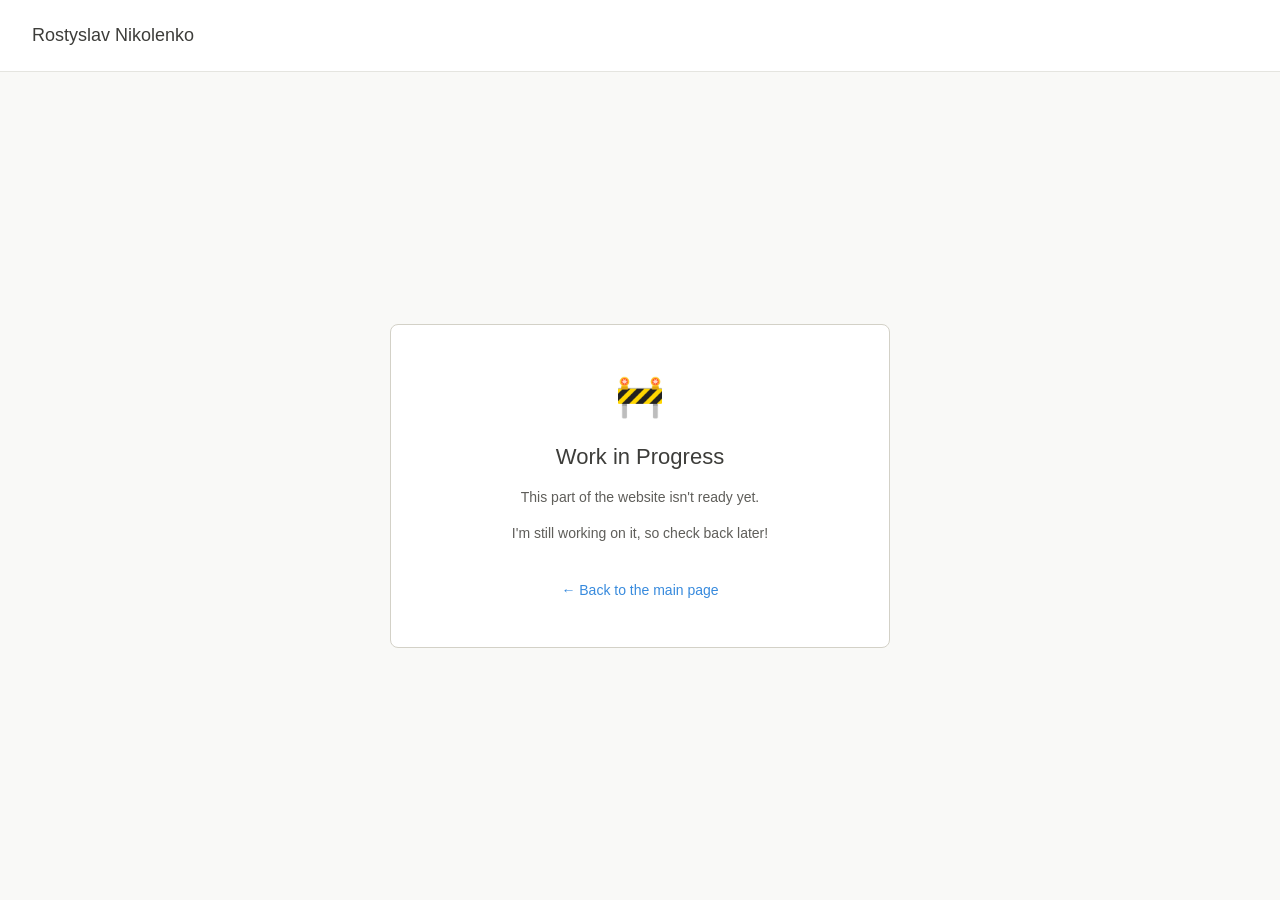
==== wip.html @ 276097a3 "init" ====
<!DOCTYPE html>
<html lang="en">

<head>
    <meta charset="UTF-8">
    <meta name="viewport" content="width=device-width, initial-scale=1.0">

    <title>Work in Progress</title>

    <link rel="stylesheet" href="styles.css">
</head>

<body>

    <header class="site-header">
        <h1>Rostyslav Nikolenko</h1>
    </header>

    <main class="wip-page">
        <section class="wip-card">
            <span class="wip-icon">🚧</span>

            <h2>Work in Progress</h2>

            <p>
                This part of the website isn't ready yet.
            </p>

            <p>
                I'm still working on it, so check back later!
            </p>

            <a class="back-link" href="index.html">
                ← Back to the main page
            </a>
        </section>
    </main>

</body>

</html>
---- styles.css ----
* {
    margin: 0;
    padding: 0;
    box-sizing: border-box;
}

html,
body {
    height: 100%;
}

body {
    font-family: -apple-system, BlinkMacSystemFont, "Segoe UI", sans-serif;

    background: #f9f9f7;
    color: #3d3d3a;
}


/* ─────────────────────────────────────────
    Header
   ───────────────────────────────────────── */

.site-header {
    height: 72px;

    display: flex;
    align-items: center;

    padding: 0 2rem;

    background: #fff;
    border-bottom: 1px solid #e5e5e0;
}

.site-header h1 {
    font-size: 18px;
    font-weight: 500;
}


/* ─────────────────────────────────────────
    Page layout
   ───────────────────────────────────────── */

.page-layout {
    display: flex;

    height: calc(100vh - 72px);
}

.content {
    flex: 1;

    padding: 2rem;

    overflow-y: auto;
}


/* ─────────────────────────────────────────
    Main content card
   ───────────────────────────────────────── */

.content-card {
    display: grid;
    grid-template-columns: 1fr 3fr;
    gap: 2rem;

    width: 100%;
    min-height: 100%;

    padding: 2rem;

    background: #fff;
    border: 1px solid #d3d1c7;
    border-radius: 8px;
}


/* ─────────────────────────────────────────
    Profile
   ───────────────────────────────────────── */

.profile {
    display: flex;
    flex-direction: column;
    gap: 1.5rem;

    min-width: 0;
    padding: 1.5rem;

    background: #f9f9f7;
    border: 1px solid #d3d1c7;
    border-radius: 8px;
}

.profile-image {
    width: 100%;
    height: 250px;

    display: block;

    object-fit: cover;
    object-position: center 30%;

    border-radius: 8px;
}

/* ─────────────────────────────────────────
    Profile info section
   ───────────────────────────────────────── */

.profile-info {
    flex: 1;

    display: flex;
    flex-direction: column;
    gap: 1.25rem;

    padding: 1.5rem;

    background: #fff;
    border: 1px solid #d3d1c7;
    border-radius: 8px;
}

.profile-field {
    display: flex;
    flex-direction: column;
    gap: 0.25rem;
}

.profile-label {
    font-size: 11px;
    font-weight: 500;
    text-transform: uppercase;
    letter-spacing: 0.5px;
    color: #888780;
}

.profile-value {
    font-size: 14px;
    line-height: 1.5;
    color: #3d3d3a;
    overflow-wrap: anywhere;
}

a.profile-value {
    color: #378add;
    text-decoration: none;
}

a.profile-value:hover {
    text-decoration: underline;
}

/* ─────────────────────────────────────────
    About section
   ───────────────────────────────────────── */

.about {
    min-width: 0;
    padding: 1.5rem;

    background: #f9f9f7;
    border: 1px solid #d3d1c7;
    border-radius: 8px;

    overflow-y: auto;
}

.about h2 {
    margin-bottom: 1rem;

    font-size: 16px;
    font-weight: 500;
}

.about p {
    margin-bottom: 1rem;

    font-size: 14px;
    line-height: 1.8;

    color: #5f5e5a;
    white-space: pre-line;
}

/* ─────────────────────────────────────────
    About quote
   ───────────────────────────────────────── */

.about-quote {
    padding: 1.25rem;

    border-left: 3px solid #d3d1c7;

    color: #888780;
}

.about-quote p {
    font-size: 14px;
    font-style: italic;
    line-height: 1.7;

    white-space: pre-line;
}

.about-quote cite {
    display: block;

    margin-top: 0.75rem;

    font-size: 12px;
    font-style: normal;
    color: #5f5e5a;
}

/* ─────────────────────────────────────────
    Projects sidebar
   ───────────────────────────────────────── */

.projects {
    width: 200px;
    flex-shrink: 0;

    padding: 1.5rem;

    background: #fff;
    border-left: 1px solid #e5e5e0;

    overflow-y: auto;
}

.projects h2 {
    margin-bottom: 1rem;

    font-size: 14px;
    font-weight: 500;

    text-transform: uppercase;
    letter-spacing: 0.5px;

    color: #888780;
}

.projects-list {
    list-style: none;
}

.projects-list li {
    margin-bottom: 0.5rem;
}

.projects-list a {
    display: block;

    padding: 0.75rem 1rem;

    font-size: 14px;
    color: #378add;

    text-decoration: none;
    border-radius: 6px;
}

.projects-list a:hover {
    background: #e6f1fb;
}

.projects-list a:active {
    color: #185fa5;
}

/* ─────────────────────────────────────────
    Work in progress page
   ───────────────────────────────────────── */

.wip-page {
    min-height: calc(100vh - 72px);

    display: flex;
    align-items: center;
    justify-content: center;

    padding: 2rem;
}

.wip-card {
    width: 100%;
    max-width: 500px;

    padding: 3rem;

    text-align: center;

    background: #fff;
    border: 1px solid #d3d1c7;
    border-radius: 8px;
}

.wip-icon {
    display: block;

    margin-bottom: 1.5rem;

    font-size: 40px;
}

.wip-card h2 {
    margin-bottom: 1rem;

    font-size: 22px;
    font-weight: 500;
}

.wip-card p {
    margin-bottom: 0.75rem;

    font-size: 14px;
    line-height: 1.7;

    color: #5f5e5a;
}

.back-link {
    display: inline-block;

    margin-top: 1.5rem;

    font-size: 14px;
    color: #378add;

    text-decoration: none;
}

.back-link:hover {
    text-decoration: underline;
}
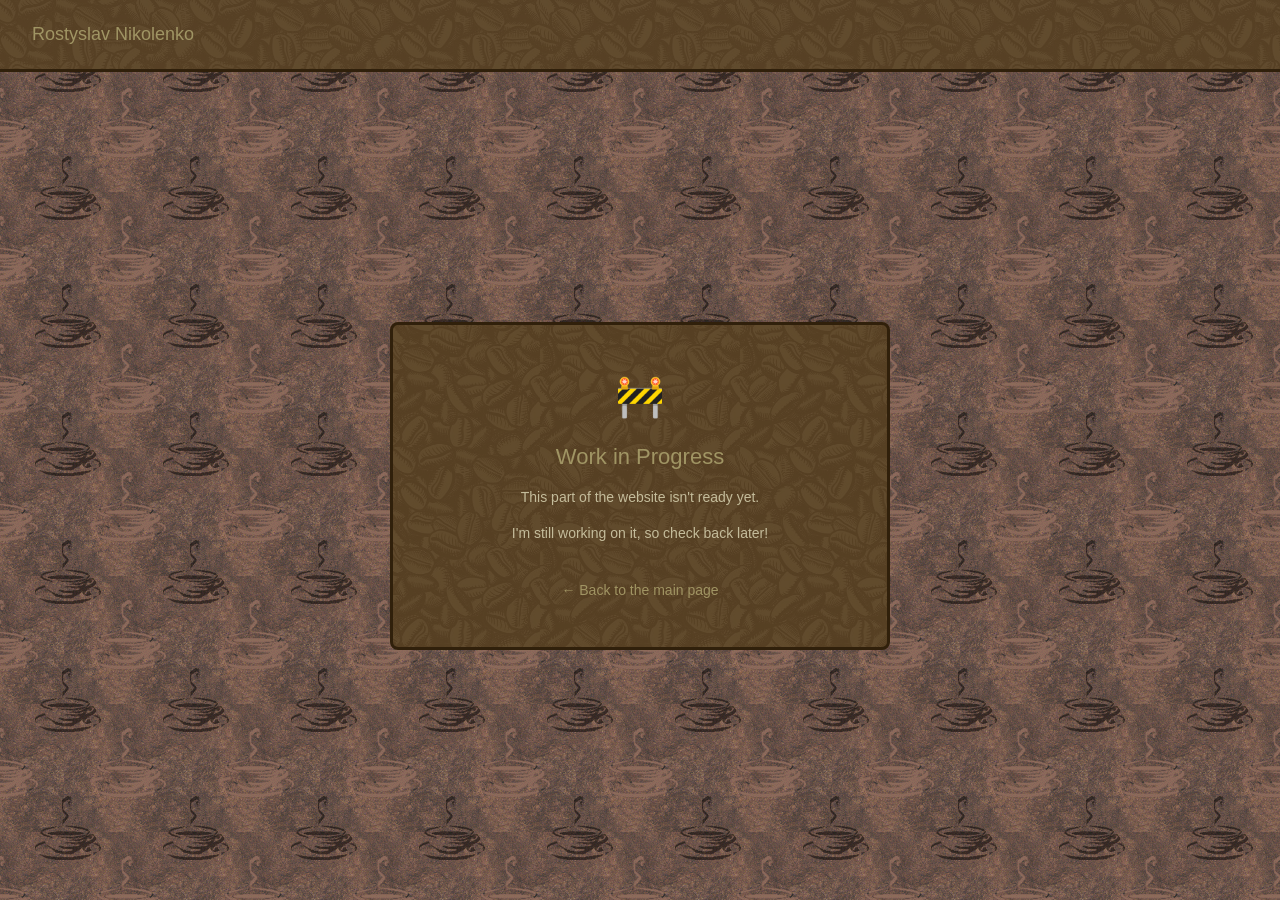
==== commit 252e0084: "update styling" ====
--- a/wip.html
+++ b/wip.html
@@ -12,12 +12,12 @@
 
 <body>
 
-    <header class="site-header">
+    <header class="site-header beans-bg">
         <h1>Rostyslav Nikolenko</h1>
     </header>
 
     <main class="wip-page">
-        <section class="wip-card">
+        <section class="wip-card beans-bg">
             <span class="wip-icon">🚧</span>
 
             <h2>Work in Progress</h2>
--- a/styles.css
+++ b/styles.css
@@ -1,340 +1,715 @@
-* {
-    margin: 0;
-    padding: 0;
-    box-sizing: border-box;
+@media (min-width: 1025px) {
+
+    * {
+        margin: 0;
+        padding: 0;
+        box-sizing: border-box;
+    }
+
+    html,
+    body {
+        height: 100%;
+    }
+
+    body {
+        font-family: "Segoe UI", sans-serif;
+
+        background: #735A52;
+        background-image: url("assets/texture.png");
+        background-repeat: repeat;
+        color: #a09564;
+    }
+
+    a {
+        color: #a09463;
+        text-decoration: none;
+    }
+
+    a:hover {
+        color: #c0ad68;
+        text-decoration: underline;
+    }
+
+    a:visited {
+        color: #85794b;
+    }
+
+    a:active {
+        color: #a09463;
+    }
+
+    /* ─────────────────────────────────────────
+    Header
+   ───────────────────────────────────────── */
+
+    .site-header {
+        height: 72px;
+
+        display: flex;
+        align-items: center;
+
+        padding: 0 2rem;
+        background: #554228;
+        border-bottom: 3px solid #30200b;
+    }
+
+    .site-header h1 {
+        font-size: 18px;
+        font-weight: 500;
+    }
+
+
+    /* ─────────────────────────────────────────
+    Page layout
+   ───────────────────────────────────────── */
+
+    .page-layout {
+        display: flex;
+
+        height: calc(100vh - 72px);
+    }
+
+    .content {
+        flex: 1;
+
+        padding: 2rem;
+
+        overflow-y: auto;
+    }
+
+
+    /* ─────────────────────────────────────────
+    Main content card
+   ───────────────────────────────────────── */
+
+    .content-card {
+        display: grid;
+        grid-template-columns: 1fr 3fr;
+        gap: 2rem;
+
+        width: 100%;
+        min-height: 100%;
+
+        padding: 1rem;
+    }
+
+
+    /* ─────────────────────────────────────────
+    Profile
+   ───────────────────────────────────────── */
+
+    .profile {
+        display: flex;
+        flex-direction: column;
+        gap: 1.5rem;
+
+        min-width: 0;
+        padding: 1.5rem;
+
+        background: #554228;
+        border: 3px solid #30200b;
+    }
+
+    .profile-image {
+        width: 100%;
+        height: 250px;
+
+        display: block;
+
+        object-fit: cover;
+        object-position: center 30%;
+
+        border: 3px solid #30200b;
+        border-radius: 8px;
+    }
+
+    /* ─────────────────────────────────────────
+    Profile info section
+   ───────────────────────────────────────── */
+
+    .profile-info {
+        flex: 1;
+
+        display: flex;
+        flex-direction: column;
+        gap: 1.25rem;
+
+        padding: 1.5rem;
+    }
+
+    .profile-field {
+        display: flex;
+        flex-direction: column;
+        gap: 0.25rem;
+    }
+
+    .profile-label {
+        font-size: 11px;
+        font-weight: 500;
+        text-transform: uppercase;
+        letter-spacing: 0.5px;
+        color: #a09564;
+    }
+
+    .profile-value {
+        font-size: 14px;
+        line-height: 1.5;
+        color: #c4bc9b;
+        overflow-wrap: anywhere;
+    }
+
+    /* ─────────────────────────────────────────
+    About section
+   ───────────────────────────────────────── */
+
+    .about {
+        min-width: 0;
+        padding: 1.5rem;
+
+        background: #554228;
+        border: 3px solid #30200b;
+
+        overflow-y: auto;
+    }
+
+    .about h2 {
+        margin-bottom: 1rem;
+
+        font-size: 16px;
+        font-weight: 500;
+    }
+
+    .about p {
+        margin-bottom: 1rem;
+
+        font-size: 14px;
+        line-height: 1.8;
+
+        color: #c4bc9b;
+        white-space: pre-line;
+    }
+
+    /* ─────────────────────────────────────────
+    About quote
+   ───────────────────────────────────────── */
+
+    .about-quote {
+        margin-left: 15%;
+        margin-right: 15%;
+        padding: 1.25rem;
+        border-left: 3px solid #a09564;
+
+        background-color: #a0956444;
+
+        color: #a09564;
+    }
+
+    .about-quote p {
+        font-size: 14px;
+        font-style: italic;
+        line-height: 1.7;
+
+        white-space: pre-line;
+    }
+
+    .about-quote cite {
+        display: block;
+
+        margin-top: 0.75rem;
+
+        font-size: 12px;
+        font-style: normal;
+        color: #a09564;
+    }
+
+    /* ─────────────────────────────────────────
+    Projects sidebar
+   ───────────────────────────────────────── */
+
+    .projects {
+        width: 200px;
+        flex-shrink: 0;
+
+        padding: 1.5rem;
+
+        background: #554228;
+        border-left: 3px solid #30200b;
+
+        overflow-y: auto;
+    }
+
+    .projects h2 {
+        margin-bottom: 1rem;
+
+        font-size: 14px;
+        font-weight: 500;
+
+        text-transform: uppercase;
+        letter-spacing: 0.5px;
+
+        color: #a09564;
+    }
+
+    .projects-list {
+        list-style: none;
+    }
+
+    .projects-list li {
+        margin-bottom: 0.5rem;
+    }
+
+    .projects-list a {
+        display: block;
+
+        padding: 0.75rem 1rem;
+
+        font-size: 14px;
+        border-radius: 6px;
+        background: #412f1a;
+        border: 3px solid #30200b;
+    }
+
+    .projects-list a:hover {
+        background: #4b381e;
+    }
+
+    /* ─────────────────────────────────────────
+    Work in progress page
+   ───────────────────────────────────────── */
+
+    .wip-page {
+        min-height: calc(100vh - 72px);
+
+        display: flex;
+        align-items: center;
+        justify-content: center;
+
+        padding: 2rem;
+    }
+
+    .wip-card {
+        width: 100%;
+        max-width: 500px;
+
+        padding: 3rem;
+
+        text-align: center;
+
+        background: #554228;
+        border: 3px solid #30200b;
+        border-radius: 8px;
+    }
+
+    .wip-icon {
+        display: block;
+
+        margin-bottom: 1.5rem;
+
+        font-size: 40px;
+    }
+
+    .wip-card h2 {
+        margin-bottom: 1rem;
+
+        font-size: 22px;
+        font-weight: 500;
+    }
+
+    .wip-card p {
+        margin-bottom: 0.75rem;
+
+        font-size: 14px;
+        line-height: 1.7;
+
+        color: #c4bc9b;
+    }
+
+    .back-link {
+        display: inline-block;
+
+        margin-top: 1.5rem;
+
+        font-size: 14px;
+    }
 }
 
-html,
-body {
-    height: 100%;
+
+
+
+
+
+
+
+
+
+
+
+
+
+
+
+
+
+
+
+
+
+
+
+
+
+
+
+
+
+
+
+/* ─────────────────────────────────────────
+    Mobile
+   ───────────────────────────────────────── */
+
+@media (max-width: 1024px) {
+    * {
+        margin: 0;
+        padding: 0;
+        box-sizing: border-box;
+    }
+
+    html,
+    body {
+        min-height: 100%;
+    }
+
+    body {
+        font-family: "Segoe UI", sans-serif;
+
+        background: #735A52;
+        background-image: url("assets/texture.png");
+        background-repeat: repeat;
+
+        color: #a09564;
+    }
+
+    a {
+        color: #a09463;
+        text-decoration: none;
+    }
+
+    a:hover {
+        color: #c0ad68;
+        text-decoration: underline;
+    }
+
+    a:visited {
+        color: #85794b;
+    }
+
+    a:active {
+        color: #a09463;
+    }
+
+    /* ─────────────────────────────────────────
+        Header
+       ───────────────────────────────────────── */
+
+    .site-header {
+        min-height: 60px;
+
+        display: flex;
+        align-items: center;
+
+        padding: 0 1rem;
+
+        background: #554228;
+        border-bottom: 3px solid #30200b;
+    }
+
+    .site-header h1 {
+        font-size: 17px;
+        font-weight: 500;
+    }
+
+    /* ─────────────────────────────────────────
+        Page
+       ───────────────────────────────────────── */
+
+    .page-layout {
+        display: block;
+        min-height: calc(100vh - 60px);
+    }
+
+    .content {
+        padding: 1rem;
+    }
+
+    /* ─────────────────────────────────────────
+        Main card
+       ───────────────────────────────────────── */
+
+    .content-card {
+        display: flex;
+        flex-direction: column;
+        gap: 1rem;
+
+        width: 100%;
+        min-height: auto;
+
+        padding: 0.75rem;
+    }
+
+    /* ─────────────────────────────────────────
+        Profile
+       ───────────────────────────────────────── */
+
+    .profile {
+        display: flex;
+        flex-direction: column;
+        gap: 1rem;
+
+        padding: 1rem;
+
+        background: #554228;
+        border: 3px solid #30200b;
+    }
+
+    .profile-image {
+        width: 100%;
+        height: 220px;
+
+        display: block;
+
+        object-fit: cover;
+        object-position: center 30%;
+
+        border: 3px solid #30200b;
+        border-radius: 8px;
+    }
+
+    .profile-info {
+        display: flex;
+        flex-direction: column;
+        gap: 1rem;
+
+        padding: 0;
+    }
+
+    .profile-field {
+        display: flex;
+        flex-direction: column;
+        gap: 0.25rem;
+    }
+
+    .profile-label {
+        font-size: 10px;
+        font-weight: 500;
+
+        text-transform: uppercase;
+        letter-spacing: 0.5px;
+
+        color: #a09564;
+    }
+
+    .profile-value {
+        font-size: 14px;
+        line-height: 1.5;
+
+        color: #c4bc9b;
+        overflow-wrap: anywhere;
+    }
+
+    /* ─────────────────────────────────────────
+        About
+       ───────────────────────────────────────── */
+
+    .about {
+        padding: 1rem;
+
+        background: #554228;
+        border: 3px solid #30200b;
+    }
+
+    .about h2 {
+        margin-bottom: 1rem;
+
+        font-size: 16px;
+        font-weight: 500;
+    }
+
+    .about p {
+        margin-bottom: 1rem;
+
+        font-size: 14px;
+        line-height: 1.7;
+
+        color: #c4bc9b;
+        white-space: pre-line;
+    }
+
+    /* ─────────────────────────────────────────
+        Quote
+       ───────────────────────────────────────── */
+
+    .about-quote {
+        margin-left: 10%;
+        margin-right: 10%;
+        padding: 1rem;
+
+        border-left: 3px solid #a09564;
+
+        background-color: #a0956444;
+
+        color: #a09564;
+    }
+
+    .about-quote p {
+        font-size: 14px;
+        font-style: italic;
+        line-height: 1.7;
+    }
+
+    .about-quote cite {
+        display: block;
+
+        margin-top: 0.75rem;
+
+        font-size: 12px;
+        font-style: normal;
+
+        color: #a09564;
+    }
+
+    /* ─────────────────────────────────────────
+        Projects
+       ───────────────────────────────────────── */
+
+    .projects {
+        width: auto;
+
+        padding: 1rem;
+
+        background: #554228;
+        border-top: 3px solid #30200b;
+    }
+
+    .projects h2 {
+        margin-bottom: 0.75rem;
+
+        font-size: 14px;
+        font-weight: 500;
+
+        text-transform: uppercase;
+        letter-spacing: 0.5px;
+
+        color: #a09564;
+    }
+
+    .projects-list {
+        display: flex;
+        flex-direction: column;
+        gap: 0.5rem;
+
+        list-style: none;
+    }
+
+    .projects-list li {
+        margin-bottom: 0;
+    }
+
+    .projects-list a {
+        display: block;
+
+        padding: 0.75rem 1rem;
+
+        font-size: 14px;
+
+        border-radius: 6px;
+        background: #412f1a;
+        border: 3px solid #30200b;
+    }
+
+    .projects-list a:hover {
+        background: #4b381e;
+    }
+
+    /* ─────────────────────────────────────────
+        WIP page
+       ───────────────────────────────────────── */
+
+    .wip-page {
+        min-height: calc(100vh - 60px);
+
+        display: flex;
+        align-items: center;
+        justify-content: center;
+
+        padding: 1rem;
+    }
+
+    .wip-card {
+        width: 100%;
+
+        padding: 2rem 1.5rem;
+
+        text-align: center;
+
+        background: #4b381fb9;
+        border: 3px solid #30200b;
+        border-radius: 8px;
+    }
+
+    .wip-icon {
+        display: block;
+
+        margin-bottom: 1.25rem;
+
+        font-size: 36px;
+    }
+
+    .wip-card h2 {
+        margin-bottom: 1rem;
+
+        font-size: 20px;
+        font-weight: 500;
+    }
+
+    .wip-card p {
+        margin-bottom: 0.75rem;
+
+        font-size: 14px;
+        line-height: 1.7;
+
+        color: #c4bc9b;
+    }
+
+    .back-link {
+        display: inline-block;
+
+        margin-top: 1.25rem;
+
+        font-size: 14px;
+    }
 }
 
-body {
-    font-family: -apple-system, BlinkMacSystemFont, "Segoe UI", sans-serif;
-
-    background: #f9f9f7;
-    color: #3d3d3a;
+.beans-bg {
+    position: relative;
+    overflow: hidden;
 }
 
-
-/* ─────────────────────────────────────────
-    Header
-   ───────────────────────────────────────── */
-
-.site-header {
-    height: 72px;
-
-    display: flex;
-    align-items: center;
-
-    padding: 0 2rem;
-
-    background: #fff;
-    border-bottom: 1px solid #e5e5e0;
+.beans-bg::before {
+    content: "";
+    position: absolute;
+    inset: 0;
+
+    background-image: url("assets/beans.jpg");
+    background-size: 200px;
+    background-position: center;
+
+    opacity: 0.1;
+    z-index: 0;
+    pointer-events: none;
 }
 
-.site-header h1 {
-    font-size: 18px;
-    font-weight: 500;
-}
-
-
-/* ─────────────────────────────────────────
-    Page layout
-   ───────────────────────────────────────── */
-
-.page-layout {
-    display: flex;
-
-    height: calc(100vh - 72px);
-}
-
-.content {
-    flex: 1;
-
-    padding: 2rem;
-
-    overflow-y: auto;
-}
-
-
-/* ─────────────────────────────────────────
-    Main content card
-   ───────────────────────────────────────── */
-
-.content-card {
-    display: grid;
-    grid-template-columns: 1fr 3fr;
-    gap: 2rem;
-
-    width: 100%;
-    min-height: 100%;
-
-    padding: 2rem;
-
-    background: #fff;
-    border: 1px solid #d3d1c7;
-    border-radius: 8px;
-}
-
-
-/* ─────────────────────────────────────────
-    Profile
-   ───────────────────────────────────────── */
-
-.profile {
-    display: flex;
-    flex-direction: column;
-    gap: 1.5rem;
-
-    min-width: 0;
-    padding: 1.5rem;
-
-    background: #f9f9f7;
-    border: 1px solid #d3d1c7;
-    border-radius: 8px;
-}
-
-.profile-image {
-    width: 100%;
-    height: 250px;
-
-    display: block;
-
-    object-fit: cover;
-    object-position: center 30%;
-
-    border-radius: 8px;
-}
-
-/* ─────────────────────────────────────────
-    Profile info section
-   ───────────────────────────────────────── */
-
-.profile-info {
-    flex: 1;
-
-    display: flex;
-    flex-direction: column;
-    gap: 1.25rem;
-
-    padding: 1.5rem;
-
-    background: #fff;
-    border: 1px solid #d3d1c7;
-    border-radius: 8px;
-}
-
-.profile-field {
-    display: flex;
-    flex-direction: column;
-    gap: 0.25rem;
-}
-
-.profile-label {
-    font-size: 11px;
-    font-weight: 500;
-    text-transform: uppercase;
-    letter-spacing: 0.5px;
-    color: #888780;
-}
-
-.profile-value {
-    font-size: 14px;
-    line-height: 1.5;
-    color: #3d3d3a;
-    overflow-wrap: anywhere;
-}
-
-a.profile-value {
-    color: #378add;
-    text-decoration: none;
-}
-
-a.profile-value:hover {
-    text-decoration: underline;
-}
-
-/* ─────────────────────────────────────────
-    About section
-   ───────────────────────────────────────── */
-
-.about {
-    min-width: 0;
-    padding: 1.5rem;
-
-    background: #f9f9f7;
-    border: 1px solid #d3d1c7;
-    border-radius: 8px;
-
-    overflow-y: auto;
-}
-
-.about h2 {
-    margin-bottom: 1rem;
-
-    font-size: 16px;
-    font-weight: 500;
-}
-
-.about p {
-    margin-bottom: 1rem;
-
-    font-size: 14px;
-    line-height: 1.8;
-
-    color: #5f5e5a;
-    white-space: pre-line;
-}
-
-/* ─────────────────────────────────────────
-    About quote
-   ───────────────────────────────────────── */
-
-.about-quote {
-    padding: 1.25rem;
-
-    border-left: 3px solid #d3d1c7;
-
-    color: #888780;
-}
-
-.about-quote p {
-    font-size: 14px;
-    font-style: italic;
-    line-height: 1.7;
-
-    white-space: pre-line;
-}
-
-.about-quote cite {
-    display: block;
-
-    margin-top: 0.75rem;
-
-    font-size: 12px;
-    font-style: normal;
-    color: #5f5e5a;
-}
-
-/* ─────────────────────────────────────────
-    Projects sidebar
-   ───────────────────────────────────────── */
-
-.projects {
-    width: 200px;
-    flex-shrink: 0;
-
-    padding: 1.5rem;
-
-    background: #fff;
-    border-left: 1px solid #e5e5e0;
-
-    overflow-y: auto;
-}
-
-.projects h2 {
-    margin-bottom: 1rem;
-
-    font-size: 14px;
-    font-weight: 500;
-
-    text-transform: uppercase;
-    letter-spacing: 0.5px;
-
-    color: #888780;
-}
-
-.projects-list {
-    list-style: none;
-}
-
-.projects-list li {
-    margin-bottom: 0.5rem;
-}
-
-.projects-list a {
-    display: block;
-
-    padding: 0.75rem 1rem;
-
-    font-size: 14px;
-    color: #378add;
-
-    text-decoration: none;
-    border-radius: 6px;
-}
-
-.projects-list a:hover {
-    background: #e6f1fb;
-}
-
-.projects-list a:active {
-    color: #185fa5;
-}
-
-/* ─────────────────────────────────────────
-    Work in progress page
-   ───────────────────────────────────────── */
-
-.wip-page {
-    min-height: calc(100vh - 72px);
-
-    display: flex;
-    align-items: center;
-    justify-content: center;
-
-    padding: 2rem;
-}
-
-.wip-card {
-    width: 100%;
-    max-width: 500px;
-
-    padding: 3rem;
-
-    text-align: center;
-
-    background: #fff;
-    border: 1px solid #d3d1c7;
-    border-radius: 8px;
-}
-
-.wip-icon {
-    display: block;
-
-    margin-bottom: 1.5rem;
-
-    font-size: 40px;
-}
-
-.wip-card h2 {
-    margin-bottom: 1rem;
-
-    font-size: 22px;
-    font-weight: 500;
-}
-
-.wip-card p {
-    margin-bottom: 0.75rem;
-
-    font-size: 14px;
-    line-height: 1.7;
-
-    color: #5f5e5a;
-}
-
-.back-link {
-    display: inline-block;
-
-    margin-top: 1.5rem;
-
-    font-size: 14px;
-    color: #378add;
-
-    text-decoration: none;
-}
-
-.back-link:hover {
-    text-decoration: underline;
+.beans-bg>* {
+    position: relative;
+    z-index: 1;
 }
